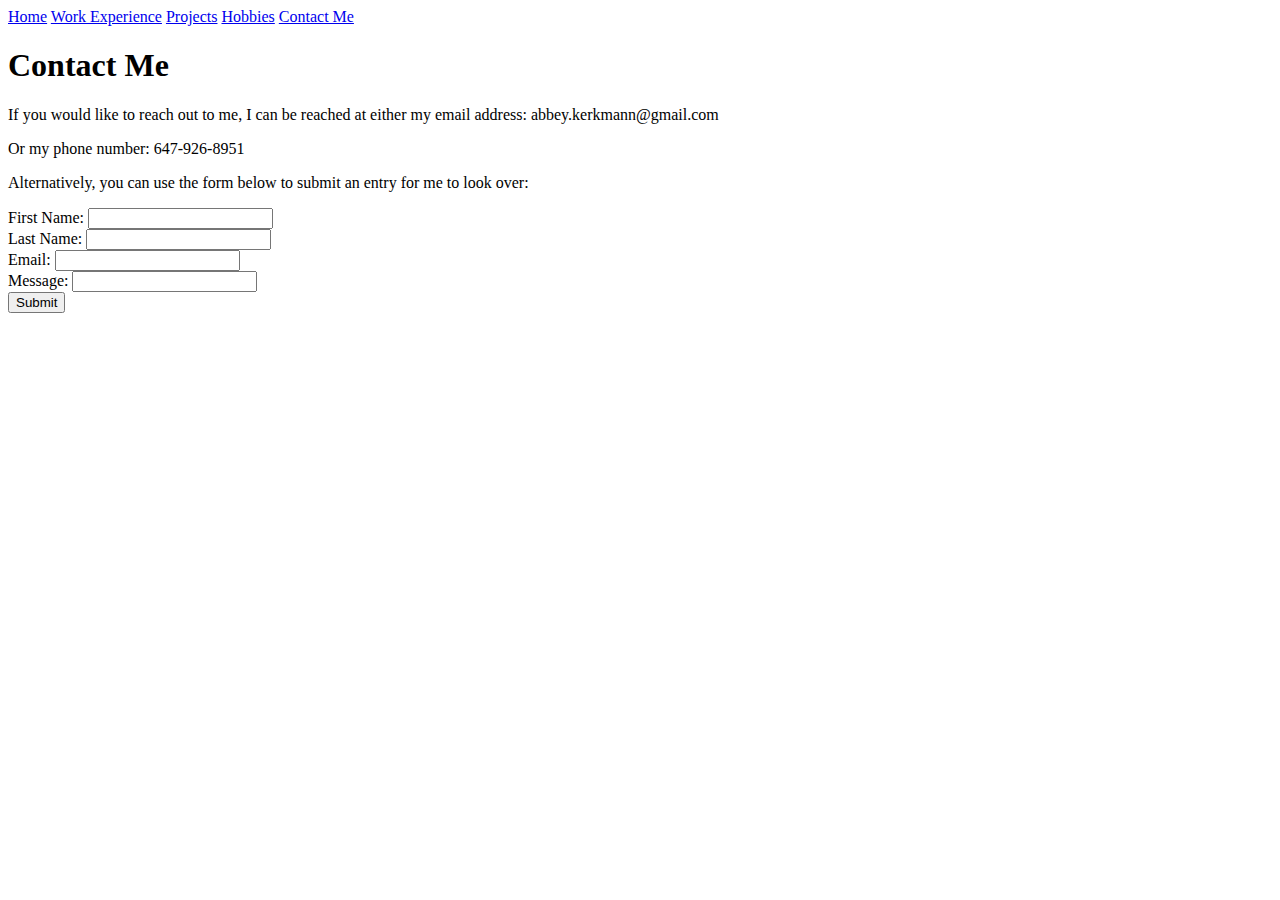
==== src/pages/contact_me.html @ 2c06fe63 "try implementing a nav bar" ====
<html lang="en">
    <head>
        <title>Contact Me</title>
        <link rel="stylesheet" href="src/style/style.css">
    </head>

    <div class="topNav">
        <a href="index.html">Home</a>
        <a href="/src/pages/work_experience.html">Work Experience</a>
        <a href="/src/pages/projects.html">Projects</a>
        <a href="/src/pages/hobbies.html">Hobbies</a>
        <a class="active" href="/src/pages/contact_me.html">Contact Me</a>
    </div>

    <body>
        <h1>Contact Me</h1>
        <p>If you would like to reach out to me, I can be reached at either my email address: abbey.kerkmann@gmail.com</p>
        <p>Or my phone number: 647-926-8951</p>
        <p>Alternatively, you can use the form below to submit an entry for me to look over:</p>
        <form>
            <label for="firstName">First Name:</label>
            <input type="text" id="firstName" name="firstName"><br>
            <label for="lastName">Last Name:</label>
            <input type="text" id="lastName" name="lastName"><br>
            <label for="email">Email:</label>
            <input type="email" id="email" name="email"><br>
            <label for="message">Message:</label>
            <input type="text" id="message" name="message"><br>
            <input type="submit" value="Submit">
        </form>
    </body>
</html>
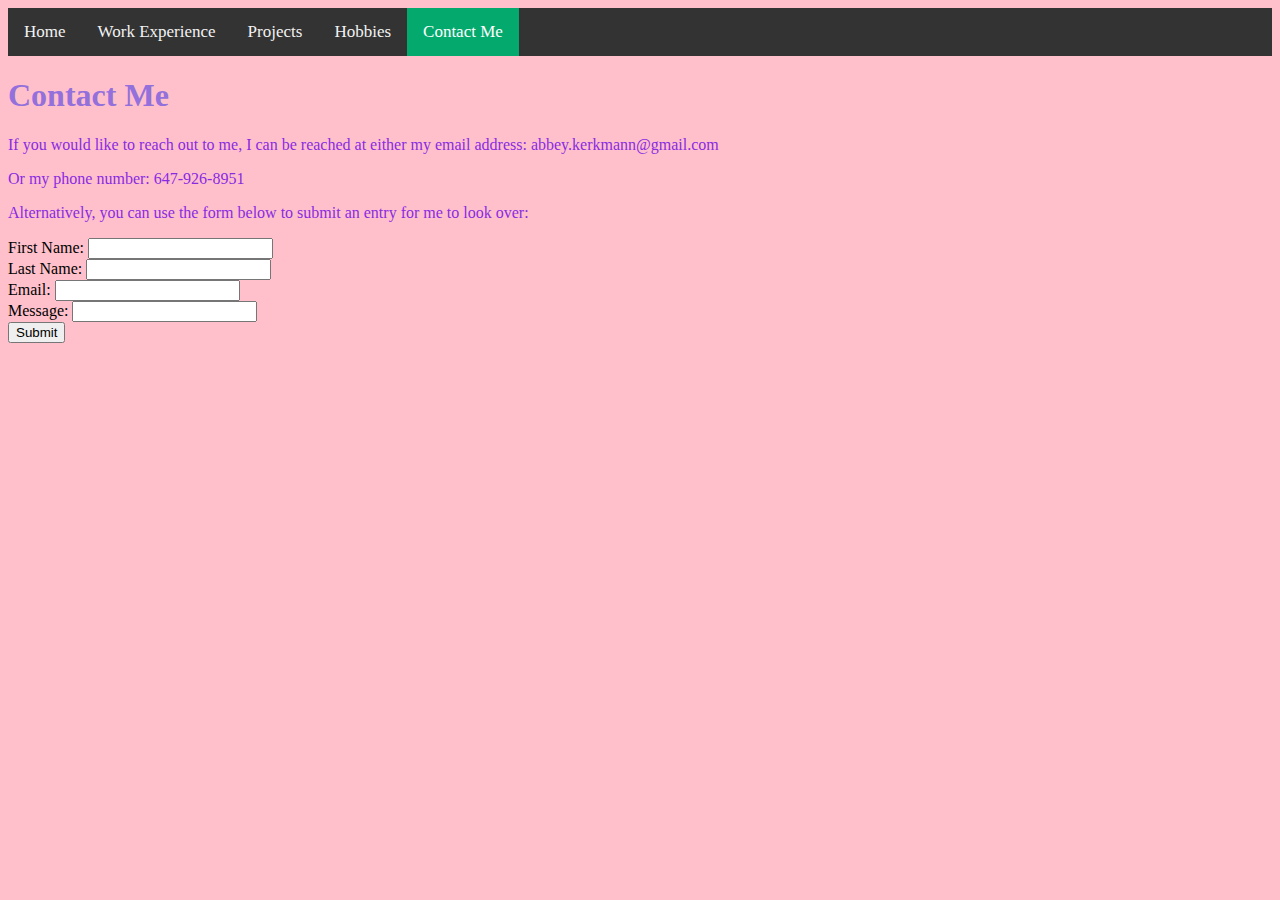
==== commit fdae1f1e: "fix pages navigation" ====
--- a/src/pages/contact_me.html
+++ b/src/pages/contact_me.html
@@ -1,7 +1,7 @@
 <html lang="en">
     <head>
         <title>Contact Me</title>
-        <link rel="stylesheet" href="src/style/style.css">
+        <link rel="stylesheet" href="../style/style.css">
     </head>
 
     <div class="topNav">
--- a/src/style/style.css
+++ b/src/style/style.css
@@ -0,0 +1,37 @@
+body {
+    background-color: pink;
+}
+h1 {
+    color: mediumpurple;
+}
+p {
+    color: blueviolet;
+}
+
+/* Add a black background color to the top navigation */
+.topnav {
+    background-color: #333;
+    overflow: hidden;
+  }
+  
+  /* Style the links inside the navigation bar */
+  .topnav a {
+    float: left;
+    color: #f2f2f2;
+    text-align: center;
+    padding: 14px 16px;
+    text-decoration: none;
+    font-size: 17px;
+  }
+  
+  /* Change the color of links on hover */
+  .topnav a:hover {
+    background-color: #ddd;
+    color: black;
+  }
+  
+  /* Add a color to the active/current link */
+  .topnav a.active {
+    background-color: #04AA6D;
+    color: white;
+  }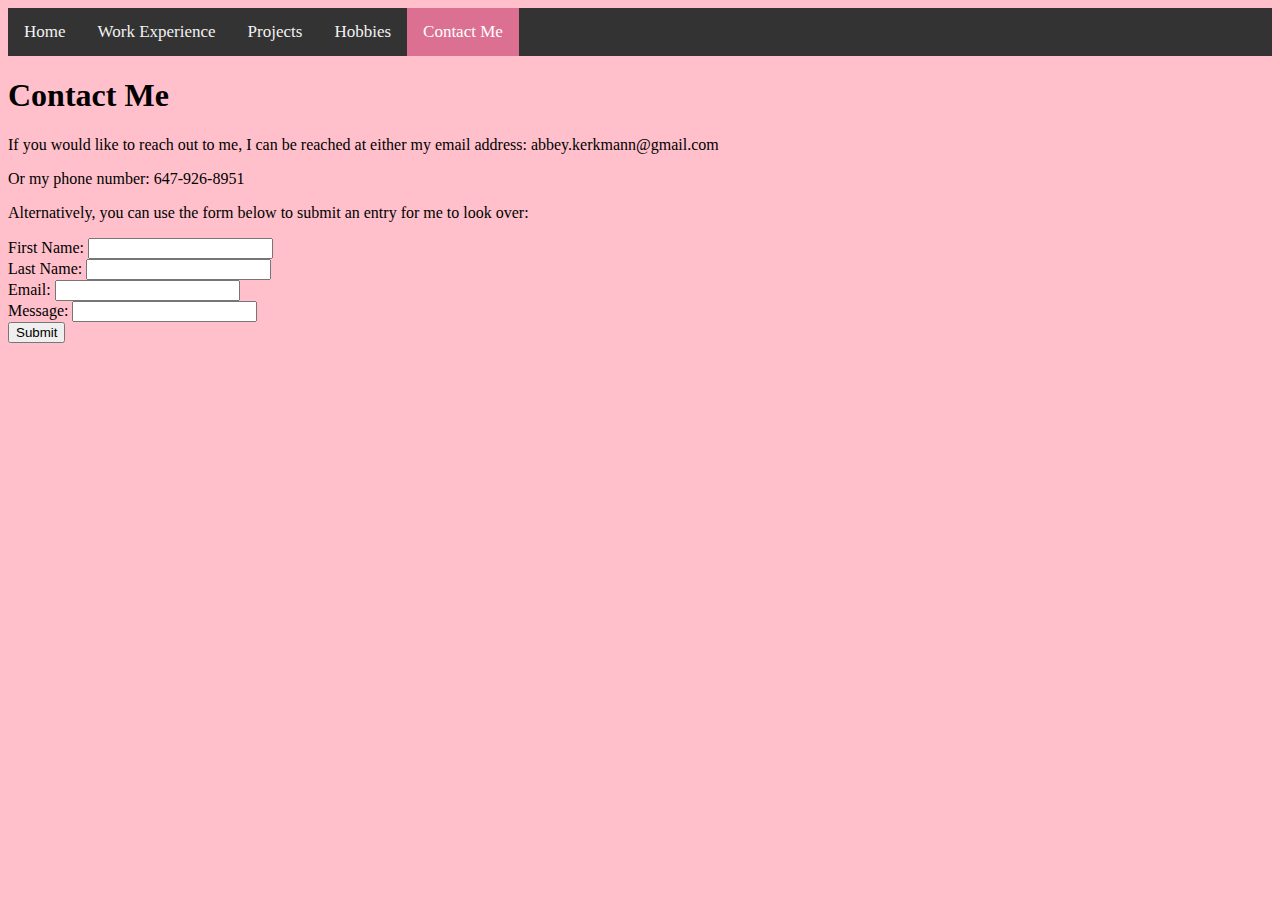
==== commit 1d54ef1d: "fix nav again and adjust active colour" ====
--- a/src/pages/contact_me.html
+++ b/src/pages/contact_me.html
@@ -5,7 +5,7 @@
     </head>
 
     <div class="topNav">
-        <a href="index.html">Home</a>
+        <a href="../../index.html">Home</a>
         <a href="/src/pages/work_experience.html">Work Experience</a>
         <a href="/src/pages/projects.html">Projects</a>
         <a href="/src/pages/hobbies.html">Hobbies</a>
--- a/src/style/style.css
+++ b/src/style/style.css
@@ -1,11 +1,5 @@
 body {
     background-color: pink;
-}
-h1 {
-    color: mediumpurple;
-}
-p {
-    color: blueviolet;
 }
 
 /* Add a black background color to the top navigation */
@@ -32,6 +26,6 @@
   
   /* Add a color to the active/current link */
   .topnav a.active {
-    background-color: #04AA6D;
+    background-color: palevioletred;
     color: white;
   }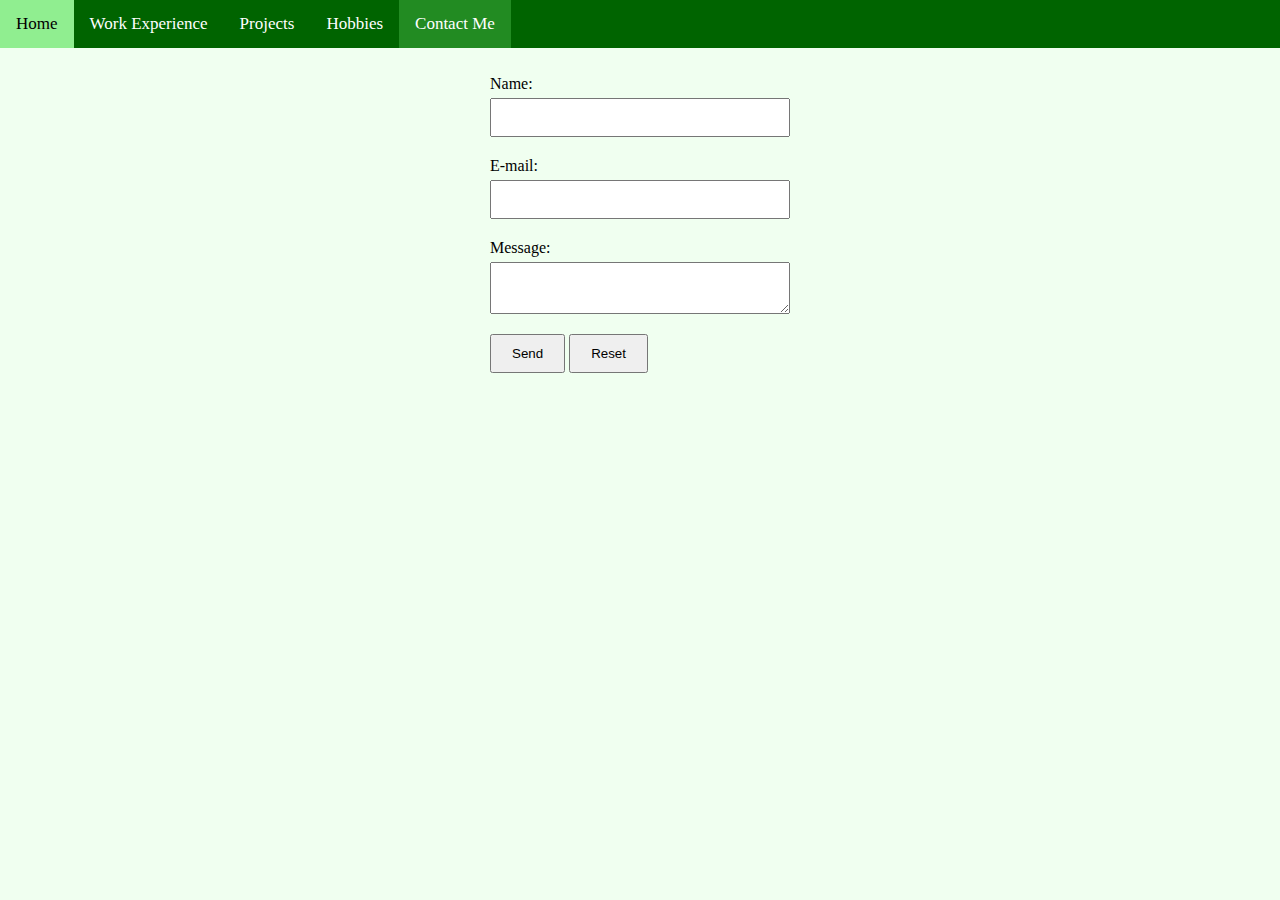
==== commit 4967d0e3: "add new content and styling" ====
--- a/src/pages/contact_me.html
+++ b/src/pages/contact_me.html
@@ -13,20 +13,15 @@
     </div>
 
     <body>
-        <h1>Contact Me</h1>
-        <p>If you would like to reach out to me, I can be reached at either my email address: abbey.kerkmann@gmail.com</p>
-        <p>Or my phone number: 647-926-8951</p>
-        <p>Alternatively, you can use the form below to submit an entry for me to look over:</p>
-        <form>
-            <label for="firstName">First Name:</label>
-            <input type="text" id="firstName" name="firstName"><br>
-            <label for="lastName">Last Name:</label>
-            <input type="text" id="lastName" name="lastName"><br>
-            <label for="email">Email:</label>
-            <input type="email" id="email" name="email"><br>
+        <form action="mailto:abbey.kerkmann@gmail.com" method="post" enctype="text/plain">
+            <label for="name">Name:</label>
+            <input type="text" id="name" name="name">
+            <label for="mail">E-mail:</label>
+            <input type="text" id="mail" name="mail">
             <label for="message">Message:</label>
-            <input type="text" id="message" name="message"><br>
-            <input type="submit" value="Submit">
+            <textarea id="message" name="message"></textarea>
+            <input type="submit" value="Send">
+            <input type="reset" value="Reset">
         </form>
     </body>
 </html>--- a/src/style/style.css
+++ b/src/style/style.css
@@ -1,31 +1,135 @@
-body {
-    background-color: pink;
+:root {
+  --dark-color: darkgreen;
+  --light-color: lightgreen;
+  --secondary-color: forestgreen;
+  --background-color: honeydew;
+  --light-text: white;
+  --dark-text: black;
 }
 
-/* Add a black background color to the top navigation */
-.topnav {
-    background-color: #333;
-    overflow: hidden;
-  }
+/* Elements */
+
+body {
+  margin-top: 75px;
+  background-color: var(--background-color);
+}
+
+form {
+  width: 300px;
+  margin: 0 auto;
+}
+label {
+  display: block;
+  margin-top: 20px;
+}
+input[type="text"], textarea {
+  width: 100%;
+  padding: 10px;
+  margin-top: 5px;
+}
+input[type="submit"], input[type="reset"] {
+  margin-top: 20px;
+  padding: 10px 20px;
+}
+
+h1, h2 {
+  color: var(--dark-color);
+  margin-bottom: 0.5em;
+}
+
+h3, h4 {
+  color: var(--dark-text);
+  margin-top: 0.1em;
+  margin-bottom: 0.1em;
+}
+
+p {
+  line-height: 1.6;
+  margin-top: 0.1em;
+  margin-bottom: 0em;
+}
+
+ul, li {
+  color: var(--dark-text);
+  margin-top: 0.1em;
+}
+
+img {
+  border-radius: 5px;
+  margin-top: 20px;
+}
+
+hr {
+  border: none;
+  border-top: 2px solid var(--dark-color);
+  margin-top: 2em;
+  margin-bottom: 2em;
+}
+
+/* Classes */
+
+.image-container {
+  display: flex;
+  justify-content: space-between;
+  flex-wrap: wrap;
+  margin-top: 1em;
+  margin-bottom: 1em;
+}
+
+.image-container img {
+  flex: 1 0 auto;
+  margin: 10px;
+  max-width: 30%;
+}
+
+.social-media {
+  display: flex;
+  justify-content: center;
+  padding: 20px;
+}
+
+.social-media a {
+  color: #000;
+  margin: 0 10px;
+  font-size: 24px;
+  text-decoration: none;
+}
+
+.social-media a:hover {
+  color: #0077b5; /* Change this to your preferred color */
+}
+
+.topNav {
+  background-color: var(--dark-color);
+  overflow: hidden;
+  position: fixed;
+  top: 0;
+  left: 0;
+  width: 100%;
+}
   
-  /* Style the links inside the navigation bar */
-  .topnav a {
-    float: left;
-    color: #f2f2f2;
-    text-align: center;
-    padding: 14px 16px;
-    text-decoration: none;
-    font-size: 17px;
-  }
+/* Style the links inside the navigation bar */
+.topNav a {
+  float: left;
+  color: var(--light-text);
+  text-align: center;
+  padding: 14px 16px;
+  text-decoration: none;
+  font-size: 17px;
+}
   
-  /* Change the color of links on hover */
-  .topnav a:hover {
-    background-color: #ddd;
-    color: black;
-  }
-  
-  /* Add a color to the active/current link */
-  .topnav a.active {
-    background-color: palevioletred;
-    color: white;
-  }+/* Change the color of links on hover */
+.topNav a:hover {
+  background-color: var(--light-color);
+  color: var(--dark-text);
+}
+
+/* Add a color to the active/current link */
+.topNav a.active {
+  background-color: var(--secondary-color);
+  color: var(--light-text);
+}
+
+.job {
+  margin-bottom: 1em;
+}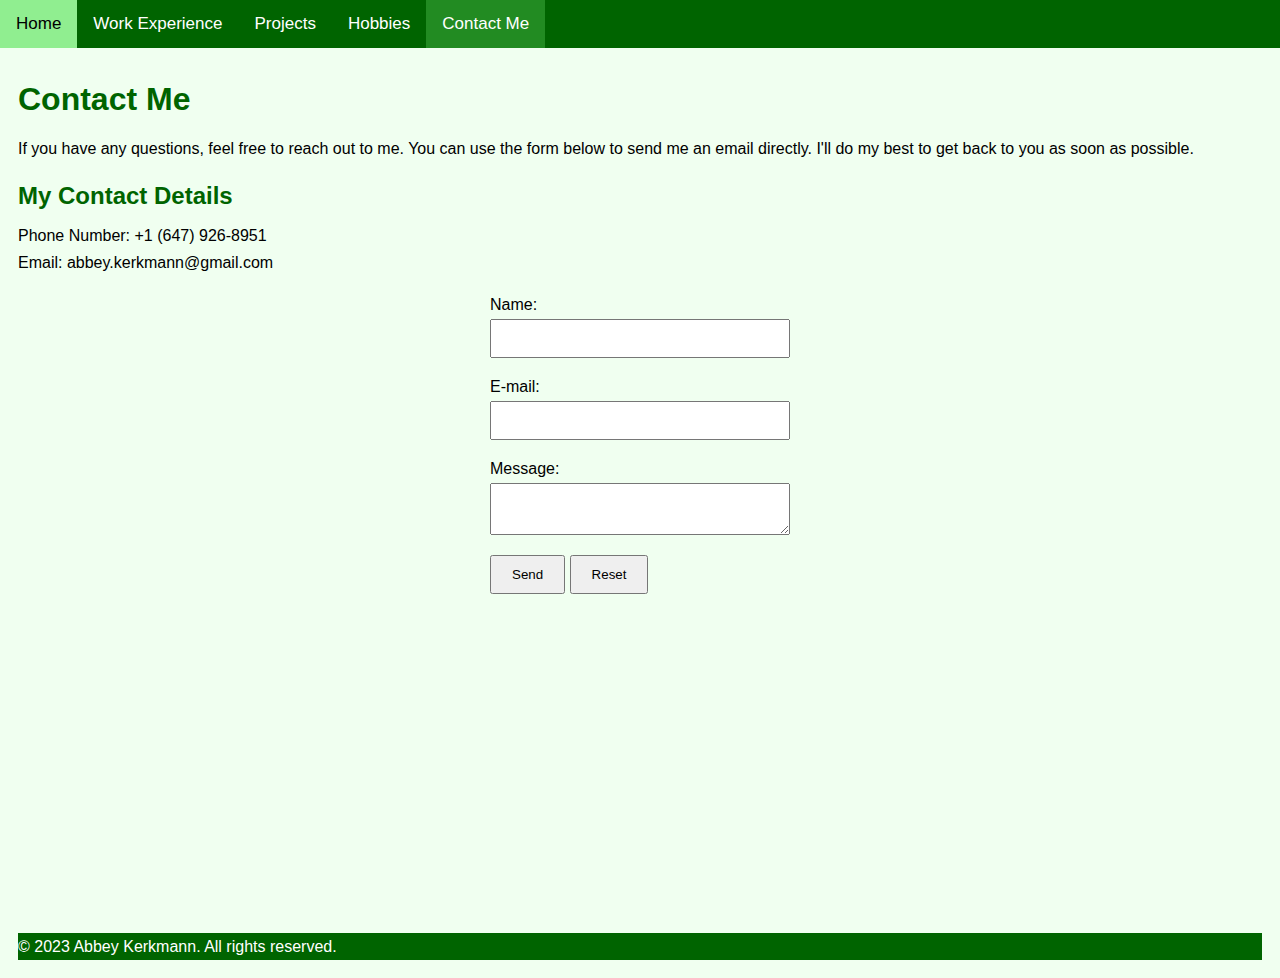
==== commit aedd3e6b: "add more styling and content" ====
--- a/src/pages/contact_me.html
+++ b/src/pages/contact_me.html
@@ -4,24 +4,35 @@
         <link rel="stylesheet" href="../style/style.css">
     </head>
 
-    <div class="topNav">
-        <a href="../../index.html">Home</a>
-        <a href="/src/pages/work_experience.html">Work Experience</a>
-        <a href="/src/pages/projects.html">Projects</a>
-        <a href="/src/pages/hobbies.html">Hobbies</a>
-        <a class="active" href="/src/pages/contact_me.html">Contact Me</a>
-    </div>
+    <body>
+        <div class="container">
+            <div class="topNav">
+                <a href="../../index.html">Home</a>
+                <a href="/src/pages/work_experience.html">Work Experience</a>
+                <a href="/src/pages/projects.html">Projects</a>
+                <a href="/src/pages/hobbies.html">Hobbies</a>
+                <a class="active" href="/src/pages/contact_me.html">Contact Me</a>
+            </div>
 
-    <body>
-        <form action="mailto:abbey.kerkmann@gmail.com" method="post" enctype="text/plain">
-            <label for="name">Name:</label>
-            <input type="text" id="name" name="name">
-            <label for="mail">E-mail:</label>
-            <input type="text" id="mail" name="mail">
-            <label for="message">Message:</label>
-            <textarea id="message" name="message"></textarea>
-            <input type="submit" value="Send">
-            <input type="reset" value="Reset">
-        </form>
+            <h1>Contact Me</h1>
+            <p>If you have any questions, feel free to reach out to me. You can use the form below to send me an email directly. I'll do my best to get back to you as soon as possible.</p>
+            <h2>My Contact Details</h2>
+            <p>Phone Number: +1 (647) 926-8951</p>
+            <p>Email: abbey.kerkmann@gmail.com</p>
+            
+            <form action="mailto:abbey.kerkmann@gmail.com" method="post" enctype="text/plain">
+                <label for="name">Name:</label>
+                <input type="text" id="name" name="name">
+                <label for="mail">E-mail:</label>
+                <input type="text" id="mail" name="mail">
+                <label for="message">Message:</label>
+                <textarea id="message" name="message"></textarea>
+                <input type="submit" value="Send">
+                <input type="reset" value="Reset">
+            </form>
+            <footer>
+                <p>&copy; 2023 Abbey Kerkmann. All rights reserved.</p>
+            </footer>
+        </div>
     </body>
 </html>--- a/src/style/style.css
+++ b/src/style/style.css
@@ -10,23 +10,28 @@
 /* Elements */
 
 body {
-  margin-top: 75px;
+  padding: 10;
+  margin-top: 50px;
   background-color: var(--background-color);
+  font-family: 'Trebuchet MS', 'Lucida Sans Unicode', 'Lucida Grande', 'Lucida Sans', Arial, sans-serif;
 }
 
 form {
   width: 300px;
   margin: 0 auto;
 }
+
 label {
   display: block;
   margin-top: 20px;
 }
+
 input[type="text"], textarea {
   width: 100%;
   padding: 10px;
   margin-top: 5px;
 }
+
 input[type="submit"], input[type="reset"] {
   margin-top: 20px;
   padding: 10px 20px;
@@ -64,6 +69,14 @@
   border-top: 2px solid var(--dark-color);
   margin-top: 2em;
   margin-bottom: 2em;
+}
+
+footer {
+  background-color: var(--dark-color);
+  color: var(--light-text);
+  margin-top: auto;
+  padding: 0;
+  width: 100%;
 }
 
 /* Classes */
@@ -132,4 +145,24 @@
 
 .job {
   margin-bottom: 1em;
+}
+
+.character {
+  display: flex;
+  justify-content: space-between;
+  flex-wrap: wrap;
+  margin-top: 1em;
+  margin-bottom: 1em;
+}
+
+.character img {
+  flex: 1 0 auto;
+  margin: 10px;
+  max-width: 30%;
+}
+
+.container {
+  display: flex;
+  flex-direction: column;
+  min-height: 100vh;
 }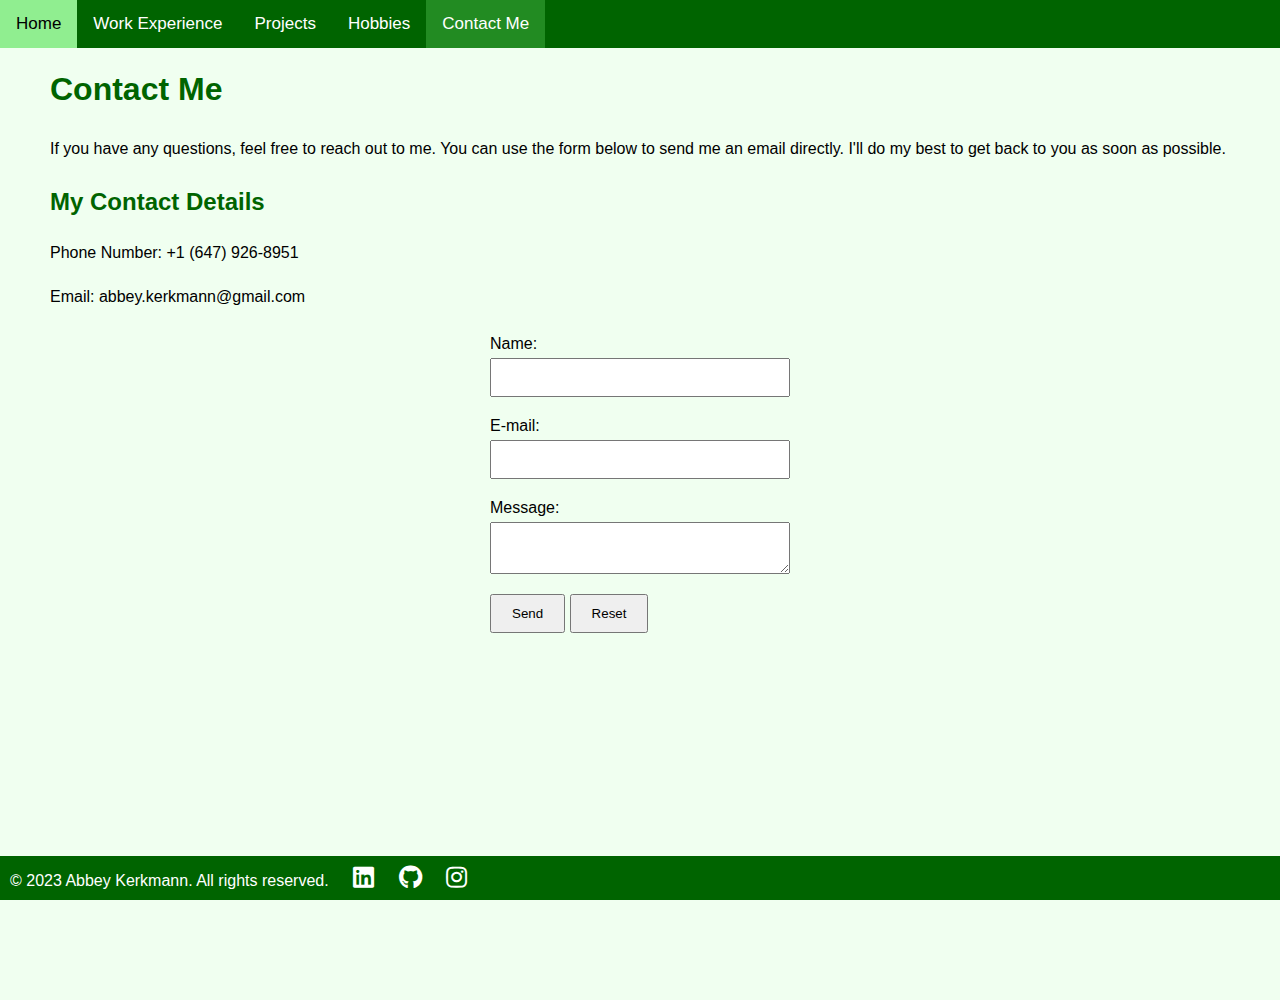
==== commit 99720c8e: "work with the footer" ====
--- a/src/pages/contact_me.html
+++ b/src/pages/contact_me.html
@@ -2,6 +2,7 @@
     <head>
         <title>Contact Me</title>
         <link rel="stylesheet" href="../style/style.css">
+        <link rel="stylesheet" href="https://cdnjs.cloudflare.com/ajax/libs/font-awesome/5.15.3/css/all.min.css">
     </head>
 
     <body>
@@ -30,8 +31,14 @@
                 <input type="submit" value="Send">
                 <input type="reset" value="Reset">
             </form>
+
             <footer>
-                <p>&copy; 2023 Abbey Kerkmann. All rights reserved.</p>
+                <p class="footer-p">&copy; 2023 Abbey Kerkmann. All rights reserved.</p>
+                <div class="social-media">
+                    <a href="https://www.linkedin.com/in/abbeykerkmann/"><i class="fab fa-linkedin"></i></a>
+                    <a href="https://github.com/abbeykerkmann"><i class="fab fa-github"></i></a>
+                    <a href="https://instagram.com/abbeylk44"><i class="fab fa-instagram"></i></a>
+                </div>
             </footer>
         </div>
     </body>
--- a/src/style/style.css
+++ b/src/style/style.css
@@ -10,8 +10,7 @@
 /* Elements */
 
 body {
-  padding: 10;
-  margin-top: 50px;
+  margin: 50px;
   background-color: var(--background-color);
   font-family: 'Trebuchet MS', 'Lucida Sans Unicode', 'Lucida Grande', 'Lucida Sans', Arial, sans-serif;
 }
@@ -49,9 +48,8 @@
 }
 
 p {
-  line-height: 1.6;
-  margin-top: 0.1em;
-  margin-bottom: 0em;
+  line-height: 1.1;
+  margin-bottom: 10px;
 }
 
 ul, li {
@@ -65,17 +63,17 @@
 }
 
 hr {
-  border: none;
   border-top: 2px solid var(--dark-color);
-  margin-top: 2em;
-  margin-bottom: 2em;
+  margin-left: 0;
+  margin-right: 0;
 }
 
 footer {
   background-color: var(--dark-color);
   color: var(--light-text);
-  margin-top: auto;
-  padding: 0;
+  position: fixed;
+  left: 0;
+  bottom: 0;
   width: 100%;
 }
 
@@ -85,7 +83,6 @@
   display: flex;
   justify-content: space-between;
   flex-wrap: wrap;
-  margin-top: 1em;
   margin-bottom: 1em;
 }
 
@@ -96,20 +93,19 @@
 }
 
 .social-media {
-  display: flex;
-  justify-content: center;
+  display: inline;
   padding: 20px;
 }
 
 .social-media a {
-  color: #000;
-  margin: 0 10px;
+  color: var(--light-text);
+  margin-right: 20px;
   font-size: 24px;
   text-decoration: none;
 }
 
 .social-media a:hover {
-  color: #0077b5; /* Change this to your preferred color */
+  color: var(--light-color); /* Change this to your preferred color */
 }
 
 .topNav {
@@ -143,26 +139,24 @@
   color: var(--light-text);
 }
 
-.job {
-  margin-bottom: 1em;
+.character {
+  display: flex;
+  flex-wrap: wrap;
 }
 
-.character {
-  display: flex;
-  justify-content: space-between;
-  flex-wrap: wrap;
-  margin-top: 1em;
-  margin-bottom: 1em;
-}
-
-.character img {
-  flex: 1 0 auto;
+.character > div {
+  flex: 1 0 30%;
   margin: 10px;
-  max-width: 30%;
+  text-align: center;
 }
 
 .container {
   display: flex;
   flex-direction: column;
   min-height: 100vh;
+}
+
+.footer-p {
+  display: inline-block;
+  padding-left: 10px;
 }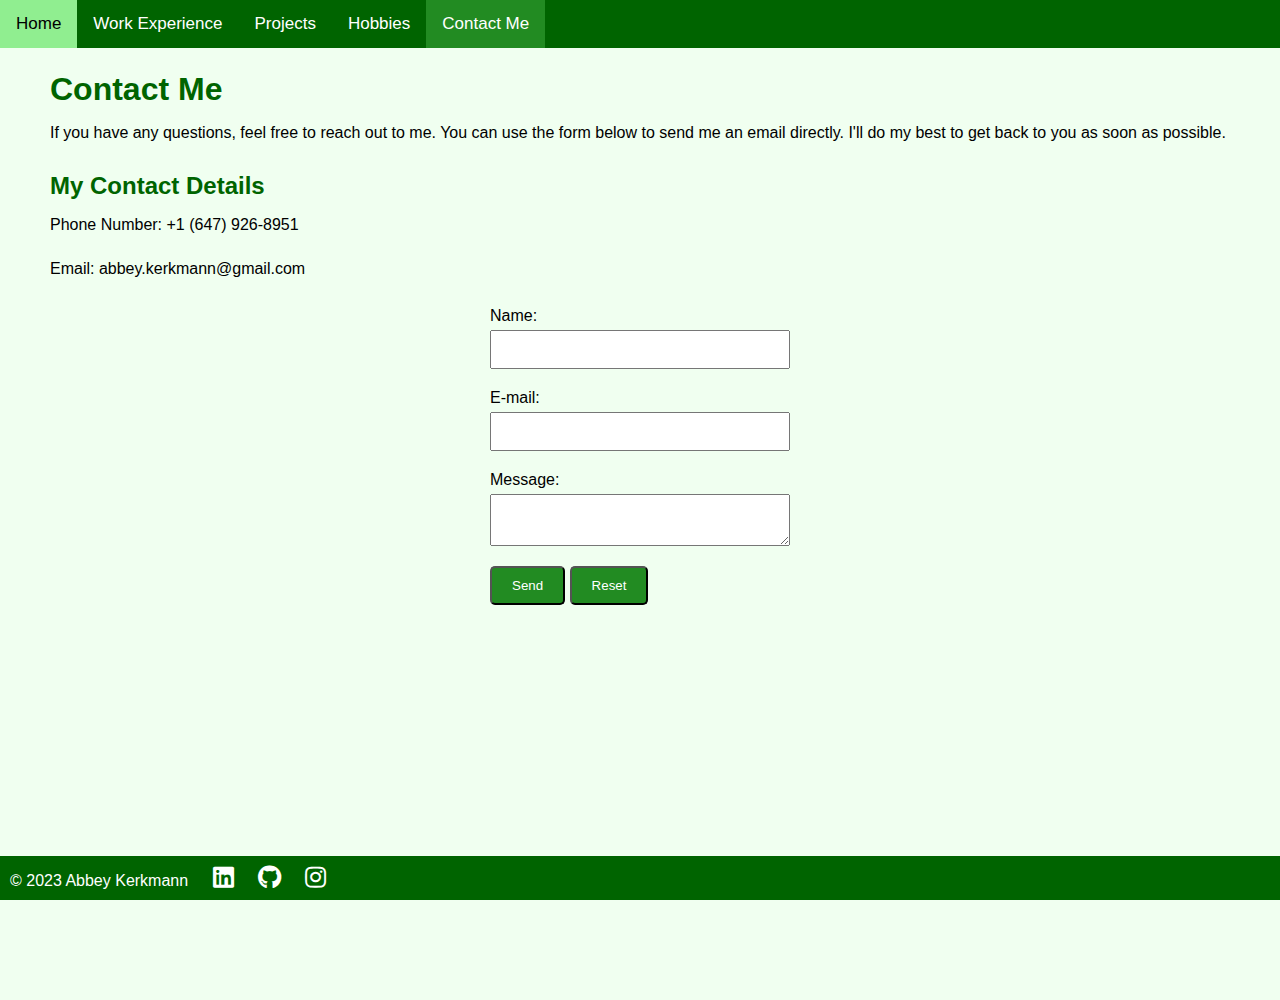
==== commit 52647043: "add more content and update the footer" ====
--- a/src/pages/contact_me.html
+++ b/src/pages/contact_me.html
@@ -33,7 +33,7 @@
             </form>
 
             <footer>
-                <p class="footer-p">&copy; 2023 Abbey Kerkmann. All rights reserved.</p>
+                <p class="footer-p">&copy; 2023 Abbey Kerkmann</p>
                 <div class="social-media">
                     <a href="https://www.linkedin.com/in/abbeykerkmann/"><i class="fab fa-linkedin"></i></a>
                     <a href="https://github.com/abbeykerkmann"><i class="fab fa-github"></i></a>
--- a/src/style/style.css
+++ b/src/style/style.css
@@ -38,13 +38,13 @@
 
 h1, h2 {
   color: var(--dark-color);
-  margin-bottom: 0.5em;
+  margin-bottom: 0px;
 }
 
 h3, h4 {
   color: var(--dark-text);
-  margin-top: 0.1em;
-  margin-bottom: 0.1em;
+  margin-top: 5px;
+  margin-bottom: 5px;
 }
 
 p {
@@ -52,9 +52,13 @@
   margin-bottom: 10px;
 }
 
-ul, li {
-  color: var(--dark-text);
-  margin-top: 0.1em;
+ul {
+  color: var(--dark-text);
+  margin-bottom: 20px;
+}
+
+li {
+  margin-bottom: 5px;
 }
 
 img {
@@ -66,6 +70,7 @@
   border-top: 2px solid var(--dark-color);
   margin-left: 0;
   margin-right: 0;
+  margin-bottom: 10px;
 }
 
 footer {
@@ -77,13 +82,29 @@
   width: 100%;
 }
 
+input[type="submit"],
+input[type="reset"] {
+  background-color: var(--secondary-color);
+  color: var(--light-text);
+  padding: 10px 20px;
+  border-radius: 5px;
+  text-decoration: none;
+  margin-top: 20px;
+}
+
+input[type="submit"]:hover,
+input[type="reset"]:hover {
+  background-color: var(--light-color);
+  color: var(--dark-text);
+}
+
 /* Classes */
 
 .image-container {
   display: flex;
   justify-content: space-between;
   flex-wrap: wrap;
-  margin-bottom: 1em;
+  margin-bottom: 20px;
 }
 
 .image-container img {
@@ -159,4 +180,22 @@
 .footer-p {
   display: inline-block;
   padding-left: 10px;
+}
+
+.github-link {
+  background-color: var(--secondary-color);
+  color: var(--light-text);
+  padding: 10px 20px;
+  border-radius: 5px;
+  text-decoration: none;
+  margin-bottom: 20px;
+}
+
+.github-link:hover {
+  background-color: var(--light-color);
+  color: var(--dark-text);
+}
+
+.project {
+  margin-bottom: 20px;
 }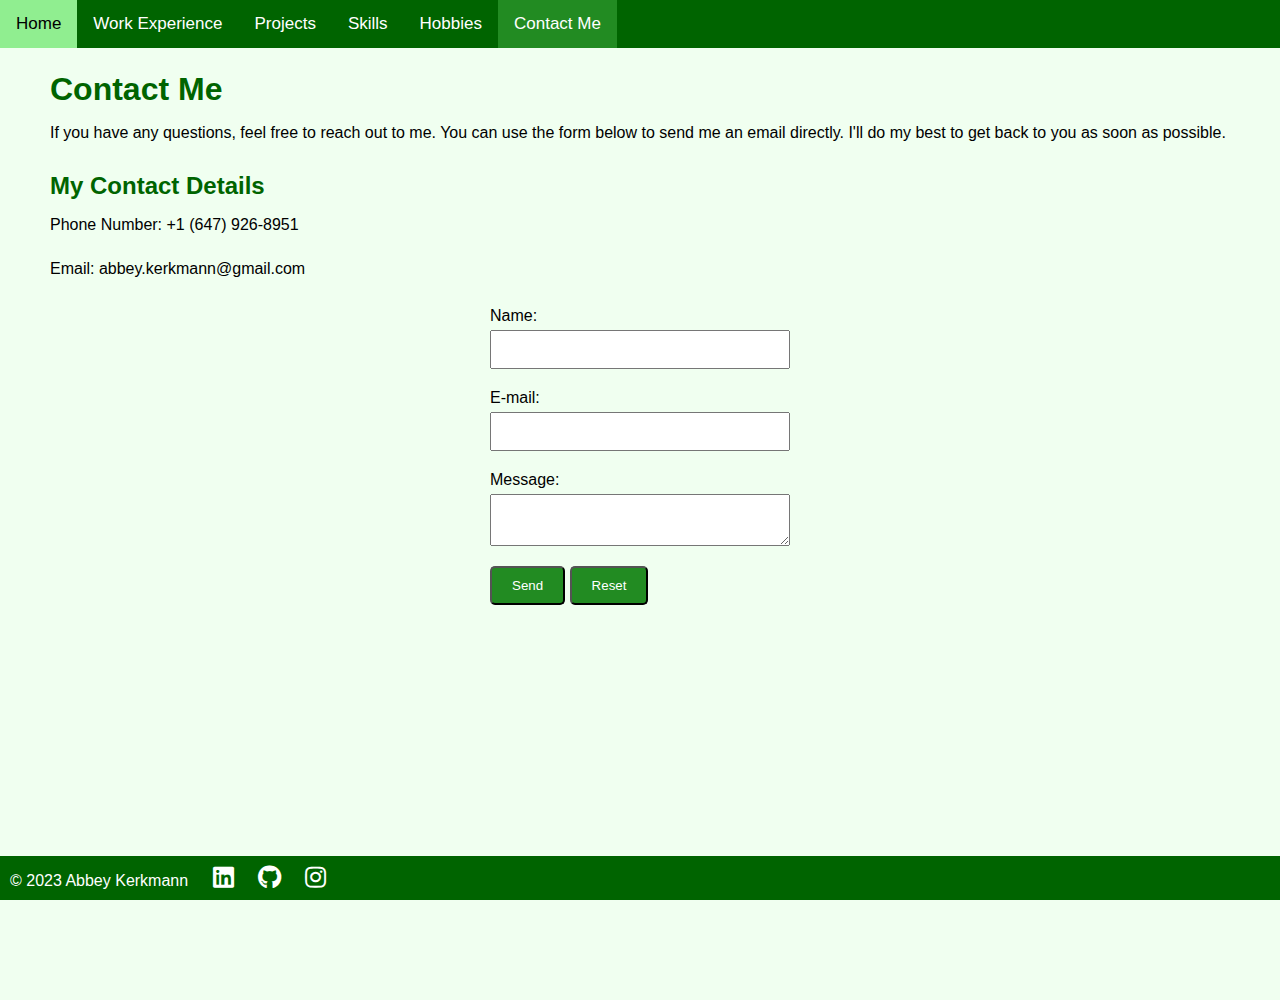
==== commit 7e2fb760: "attempt to add a skills page" ====
--- a/src/pages/contact_me.html
+++ b/src/pages/contact_me.html
@@ -11,6 +11,7 @@
                 <a href="../../index.html">Home</a>
                 <a href="/src/pages/work_experience.html">Work Experience</a>
                 <a href="/src/pages/projects.html">Projects</a>
+                <a href="/src/pages/skills.html">Skills</a>
                 <a href="/src/pages/hobbies.html">Hobbies</a>
                 <a class="active" href="/src/pages/contact_me.html">Contact Me</a>
             </div>
--- a/src/style/style.css
+++ b/src/style/style.css
@@ -182,7 +182,7 @@
   padding-left: 10px;
 }
 
-.github-link {
+.button-link {
   background-color: var(--secondary-color);
   color: var(--light-text);
   padding: 10px 20px;
@@ -191,7 +191,7 @@
   margin-bottom: 20px;
 }
 
-.github-link:hover {
+.button-link:hover {
   background-color: var(--light-color);
   color: var(--dark-text);
 }
